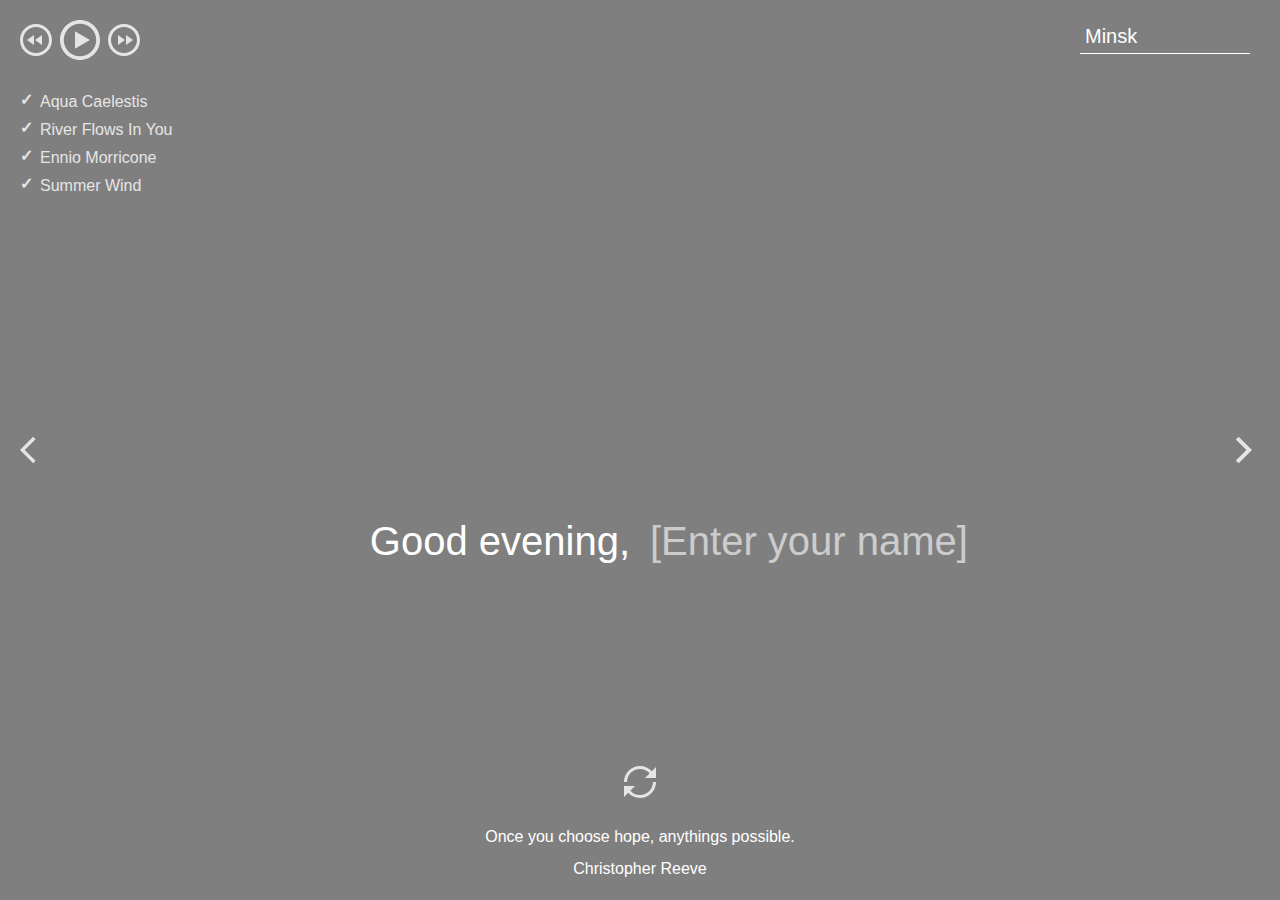
==== momentum/index.html @ bea24f23 "feat: add files" ====
<!DOCTYPE html>
<html lang="en">
<head>
  <meta charset="UTF-8" />
  <meta name="viewport" content="width=device-width, initial-scale=1.0" />
  <link href="assets/favicon.ico" rel="shortcut icon" />
  <link rel="stylesheet" href="css/owfont-regular.css" />
  <link rel="stylesheet" href="css/style.css" />
  <title>momentum</title>
</head>
<body class="body">
  <header class="header">
    <div class="player">
      <audio src="./js/playList.js" ></audio>
      <div class="player-controls">
        <button class="play-prev player-icon"></button>
        <button class="play player-icon"></button>
        <button class="play-next player-icon"></button>
      </div>
      <ul class="play-list"></ul>
    </div>
    <div class="weather">
      <input type="text" class="city" placeholder = "Enter city" value="Minsk" />
      <i class="weather-icon owf"></i>
      <div class="weather-error"></div>
      <div class="description-container">
        <span class="temperature"></span>
        <span class="weather-description"></span>
      </div>
      <div class="wind"></div>
      <div class="humidity"></div>
    </div>
  </header>
  <main class="main">
    <div class="slider-icons">
      <button class="slide-prev slider-icon"></button>
      <button class="slide-next slider-icon"></button>
    </div>
    <time class="time" id="clock"></time>
    <date class="date" id="currentdate"></date>
    <div class="greeting-container">
      <span class="greeting"></span>
      <input type="text" class="name" placeholder="&lbrack;Enter your name&rbrack;"/>
    </div>
  </main>
  <footer class="footer">
    <button class="change-quote"></button>
    <div>
      <div class="quote"></div>
      <div class="author"></div>
    </div>
  </footer>
  <script type="module" src="js/script.js"></script>
</body>
</html>
---- momentum/css/owfont-regular.css ----
/*!
 *  owfont-regular 1.0.0 by Deniz Fuchidzhiev - http://websygen.com
 *  License - font: SIL OFL 1.1, css: MIT License
 */
/* FONT PATH
 * -------------------------- */
@font-face {
  font-family: 'owfont';
  src: url('../assets/fonts/owfont-regular.eot?v=1.0.0');
  src: url('../assets/fonts/owfont-regular.eot?#iefix&v=1.0.0') format('embedded-opentype'),
	   url('../assets/fonts/owfont-regular.woff') format('woff'),
	   url('../assets/fonts/owfont-regular.ttf') format('truetype'),
	   url('../assets/fonts/owfont-regular.svg#owf-regular') format('svg');
  font-weight: normal;
  font-style: normal;
}
.owf {
  display: inline-block;
  font: normal normal normal 14px/1 owfont;
  font-size: inherit;
  text-rendering: auto;
  -webkit-font-smoothing: antialiased;
  -moz-osx-font-smoothing: grayscale;
  transform: translate(0, 0);
}
/* makes the font 33% larger relative to the icon container */
.owf-lg {
  font-size: 1.33333333em;
  line-height: 0.75em;
  vertical-align: -15%;
}
.owf-2x {
  font-size: 2em;
}
.owf-3x {
  font-size: 3em;
}
.owf-4x {
  font-size: 4em;
}
.owf-5x {
  font-size: 5em;
}
.owf-fw {
  width: 1.28571429em;
  text-align: center;
}
.owf-ul {
  padding-left: 0;
  margin-left: 2.14285714em;
  list-style-type: none;
}
.owf-ul > li {
  position: relative;
}
.owf-li {
  position: absolute;
  left: -2.14285714em;
  width: 2.14285714em;
  top: 0.14285714em;
  text-align: center;
}
.owf-li.owf-lg {
  left: -1.85714286em;
}
.owf-border {
  padding: .2em .25em .15em;
  border: solid 0.08em #eeeeee;
  border-radius: .1em;
}
.owf-pull-right {
  float: right;
}
.owf-pull-left {
  float: left;
}
.owf.owf-pull-left {
  margin-right: .3em;
}
.owf.owf-pull-right {
  margin-left: .3em;
}

/* owfont uses the Unicode Private Use Area (PUA) to ensure screen
   readers do not read off random characters that represent icons */
   
/*   Weather Condition Codes    */
   
/*   Thunderstorm - - - - - - - - - - - - - - - - - - - - - - - - - - - - - - - - - - - -    */
   
/* thunderstorm with light rain */
.owf-200:before,
.owf-200-d:before,
.owf-200-n:before {
  content: "\EB28";
}
/* thunderstorm with rain */
.owf-201:before,
.owf-201-d:before,
.owf-201-n:before {
  content: "\EB29";
}
/* thunderstorm with heavy rain */
.owf-202:before,
.owf-202-d:before,
.owf-202-n:before {
  content: "\EB2A";
}
/*  light thunderstorm  */
.owf-210:before,
.owf-210-d:before,
.owf-210-n:before {
  content: "\EB32";
}
/*  thunderstorm  */
.owf-211:before,
.owf-211-d:before,
.owf-211-n:before {
  content: "\EB33";
}
/*   heavy thunderstorm   */
.owf-212:before,
.owf-212-d:before,
.owf-212-n:before {
  content: "\EB34";
}
/*   ragged thunderstorm   */
.owf-221:before,
.owf-221-d:before,
.owf-221-n:before {
  content: "\EB3D";
}
/*  thunderstorm with light drizzle    */
.owf-230:before,
.owf-230-d:before,
.owf-230-n:before {
  content: "\EB46";
}
/*  thunderstorm with drizzle     */
.owf-231:before,
.owf-231-d:before,
.owf-231-n:before {
  content: "\EB47";
}
/* thunderstorm with heavy drizzle     */
.owf-232:before,
.owf-232-d:before,
.owf-232-n:before {
  content: "\EB48";
}

/*   Drizzle - - - - - - - - - - - - - - - - - - - - - - - - - - - - - - - - - - - -    */

/*  light intensity drizzle */
.owf-300:before,
.owf-300-d:before,
.owf-300-n:before {
  content: "\EB8C";
}
/*  drizzle */
.owf-301:before,
.owf-301-d:before,
.owf-301-n:before {
  content: "\EB8D";
}
/*  heavy intensity drizzle  */
.owf-302:before,
.owf-302-d:before,
.owf-302-n:before {
  content: "\EB8E";
}
/*   light intensity drizzle rain  */
.owf-310:before,
.owf-310-d:before,
.owf-310-n:before {
  content: "\EB96";
}
/*  drizzle rain  */
.owf-311:before,
.owf-311-d:before,
.owf-311-n:before {
  content: "\EB97";
}
/* heavy intensity drizzle rain */
.owf-312:before,
.owf-312-d:before,
.owf-312-n:before {
  content: "\EB98";
}
/* shower rain and drizzle  */
.owf-313:before,
.owf-313-d:before,
.owf-313-n:before {
  content: "\EB99";
}
/* heavy shower rain and drizzle*/
.owf-314:before,
.owf-314-d:before,
.owf-314-n:before {
  content: "\EB9A";
}
/* shower drizzle */
.owf-321:before,
.owf-321-d:before,
.owf-321-n:before {
  content: "\EBA1";
}

/*   Rain - - - - - - - - - - - - - - - - - - - - - - - - - - - - - - - - - - - -    */

/* light rain  */
.owf-500:before,
.owf-500-d:before,
.owf-500-n:before {
  content: "\EC54";
}
/* moderate rain  */
.owf-501:before,
.owf-501-d:before,
.owf-501-n:before {
  content: "\EC55";
}
/* heavy intensity rain  */
.owf-502:before,
.owf-502-d:before,
.owf-502-n:before {
  content: "\EC56";
}
/* very heavy rain   */
.owf-503:before,
.owf-503-d:before,
.owf-503-n:before {
  content: "\EC57";
}
/* extreme rain    */
.owf-504:before,
.owf-504-d:before,
.owf-504-n:before {
  content: "\EC58";
}
/* freezing rain    */
.owf-511:before,
.owf-511-d:before,
.owf-511-n:before {
  content: "\EC5F";
}
/*  light intensity shower rain    */
.owf-520:before,
.owf-520-d:before,
.owf-520-n:before {
  content: "\EC68";
}
/* shower rain  */
.owf-521:before,
.owf-521-d:before,
.owf-521-n:before {
  content: "\EC69";
}
/*  heavy intensity shower rain  */
.owf-522:before,
.owf-522-d:before,
.owf-522-n:before {
  content: "\EC6A";
}
/* ragged shower rain  */
.owf-531:before,
.owf-531-d:before,
.owf-531-n:before {
  content: "\EC73";
}

/*   Snow - - - - - - - - - - - - - - - - - - - - - - - - - - - - - - - - - - - -    */

/* light snow  */
.owf-600:before,
.owf-600-d:before,
.owf-600-n:before {
  content: "\ECB8";
}
/*  snow  */
.owf-601:before,
.owf-601-d:before,
.owf-601-n:before {
  content: "\ECB9";
}
/*   heavy snow   */
.owf-602:before,
.owf-602-d:before,
.owf-602-n:before {
  content: "\ECBA";
}
/*  sleet  */
.owf-611:before,
.owf-611-d:before,
.owf-611-n:before {
  content: "\ECC3";
}
/*   shower sleet */
.owf-612:before,
.owf-612-d:before,
.owf-612-n:before {
  content: "\ECC4";
}
/* light rain and snow */
.owf-615:before,
.owf-615-d:before,
.owf-615-n:before {
  content: "\ECC7";
}
/* rain and snow  */
.owf-616:before,
.owf-616-d:before,
.owf-616-n:before {
  content: "\ECC8";
}
/* light shower snow  */
.owf-620:before,
.owf-620-d:before,
.owf-620-n:before {
  content: "\ECCC";
}
/* shower snow  */
.owf-621:before,
.owf-621-d:before,
.owf-621-n:before {
  content: "\ECCD";
}
/* heavy shower snow  */
.owf-622:before,
.owf-622-d:before,
.owf-622-n:before {
  content: "\ECCE";
}

/*   Atmosphere - - - - - - - - - - - - - - - - - - - - - - - - - - - - - - - - - - - -    */

/* mist */
.owf-701:before,
.owf-701-d:before,
.owf-701-n:before {
  content: "\ED1D";
}
/* smoke */
.owf-711:before,
.owf-711-d:before,
.owf-711-n:before {
  content: "\ED27";
}
/* haze */
.owf-721:before,
.owf-721-d:before,
.owf-721-n:before {
  content: "\ED31";
}
/* Sand/Dust Whirls */
.owf-731:before,
.owf-731-d:before,
.owf-731-n:before {
  content: "\ED3B";
}
/* Fog */
.owf-741:before,
.owf-741-d:before,
.owf-741-n:before {
  content: "\ED45";
}
/* sand */
.owf-751:before,
.owf-751-d:before,
.owf-751-n:before {
  content: "\ED4F";
}
/* dust */
.owf-761:before,
.owf-761-d:before,
.owf-761-n:before {
  content: "\ED59";
}
/*  VOLCANIC ASH  */
.owf-762:before,
.owf-762-d:before,
.owf-762-n:before {
  content: "\ED5A";
}
/* SQUALLS */
.owf-771:before,
.owf-771-d:before,
.owf-771-n:before {
  content: "\ED63";
}
/* TORNADO */
.owf-781:before,
.owf-781-d:before,
.owf-781-n:before {
  content: "\ED6D";
}

/*   Clouds - - - - - - - - - - - - - - - - - - - - - - - - - - - - - - - - - - - -    */

/*  sky is clear  */  /*  Calm  */
.owf-800:before,
.owf-800-d:before,
.owf-951:before,
.owf-951-d:before {
  content: "\ED80";
}
.owf-800-n:before,
.owf-951-n:before {
  content: "\F168";
}
/*  few clouds   */
.owf-801:before,
.owf-801-d:before {
  content: "\ED81";
}
.owf-801-n:before {
  content: "\F169";
}
/* scattered clouds */
.owf-802:before,
.owf-802-d:before {
  content: "\ED82";
}
.owf-802-n:before {
  content: "\F16A";
}
/* broken clouds  */
.owf-803:before,
.owf-803-d:before,
.owf-803-n:before {
  content: "\ED83";
}
/* overcast clouds  */
.owf-804:before,
.owf-804-d:before,
.owf-804-n:before {
  content: "\ED84";
}

/*   Extreme - - - - - - - - - - - - - - - - - - - - - - - - - - - - - - - - - - - -    */

/* tornado  */
.owf-900:before,
.owf-900-d:before,
.owf-900-n:before {
  content: "\EDE4";
}
/*  tropical storm  */
.owf-901:before,
.owf-901-d:before,
.owf-901-n:before {
  content: "\EDE5";
}
/* hurricane */
.owf-902:before,
.owf-902-d:before,
.owf-902-n:before {
  content: "\EDE6";
}
/* cold */
.owf-903:before,
.owf-903-d:before,
.owf-903-n:before {
  content: "\EDE7";
}
/* hot */
.owf-904:before,
.owf-904-d:before,
.owf-904-n:before {
  content: "\EDE8";
}
/* windy */
.owf-905:before,
.owf-905-d:before,
.owf-905-n:before {
  content: "\EDE9";
}
/* hail */
.owf-906:before,
.owf-906-d:before,
.owf-906-n:before {
  content: "\EDEA";
}

/*   Additional - - - - - - - - - - - - - - - - - - - - - - - - - - - - - - - - - - - -    */

/* Setting */
.owf-950:before,
.owf-950-d:before,
.owf-950-n:before {
  content: "\EE16";
}
/*  Light breeze  */
.owf-952:before,
.owf-952-d:before,
.owf-952-n:before {
  content: "\EE18";
}
/*  Gentle Breeze  */
.owf-953:before,
.owf-953-d:before,
.owf-953-n:before {
  content: "\EE19";
}
/*  Moderate breeze  */
.owf-954:before,
.owf-954-d:before,
.owf-954-n:before {
  content: "\EE1A";
}
/* Fresh Breeze  */
.owf-955:before,
.owf-955-d:before,
.owf-955-n:before {
  content: "\EE1B";
}
/* Strong  Breeze  */
.owf-956:before,
.owf-956-d:before,
.owf-956-n:before {
  content: "\EE1C";
}
/* High wind, near gale  */
.owf-957:before,
.owf-957-d:before,
.owf-957-n:before {
  content: "\EE1D";
}
/* Gale */
.owf-958:before,
.owf-958-d:before,
.owf-958-n:before {
  content: "\EE1E";
}
/*  Severe Gale  */
.owf-959:before,
.owf-959-d:before,
.owf-959-n:before {
  content: "\EE1F";
}
/* Storm */
.owf-960:before,
.owf-960-d:before,
.owf-960-n:before {
  content: "\EE20";
}
/*  Violent Storm  */
.owf-961:before,
.owf-961-d:before,
.owf-961-n:before {
  content: "\EE21";
}
/* Hurricane */
.owf-962:before,
.owf-962-d:before,
.owf-962-n:before {
  content: "\EE22";
}
---- momentum/css/style.css ----
@font-face {
  font-family: 'Arial-MT';
  src: url("../assets/fonts/Arial-MT.woff"); /* Путь к файлу со шрифтом */
 }

* {
  box-sizing: border-box;
  margin: 0;
  padding: 0;
}

body {
  min-width: 480px;
  min-height: 100vh;
  font-family: 'Arial', sans-serif;
  font-size: 16px;
  color: #fff;
  text-align: center;
  background: url("../assets/img/bg.jpg") center/cover, rgba(0, 0, 0, 0.5);
  background-blend-mode: multiply;
  transition: background-image 1s ease-in-out;
}

.header {
  display: flex;
  justify-content: space-between;
  align-items: flex-start;
  width: 100%;
  height: 30vh;
  min-height: 220px;  
  padding: 20px;
}

.player-controls {
  display: flex;
  align-items: center;
  justify-content: space-between;
  width: 120px;
  margin-bottom: 28px;
}

.play-list {
  text-align: left;
}

.play-item {
  position: relative;
  padding: 5px;
  padding-left: 20px;
  list-style: none;
  opacity: .8;
  cursor: pointer;
  transition: .3s;
}

.play-item:hover {
  opacity: 1;
}

.play-item::before {
  content: "\2713";  
  position: absolute;
  left: 0;
  top: 2px;
  font-weight: 900;
}

.item-active::before {
  color: #C5B358;
}

.player-icon,
.slider-icon,
.change-quote {
  width: 32px;
  height: 32px;
  background-size: 32px 32px;
  background-position: center center;
  background-repeat: no-repeat;
  background-color: transparent;
  border: 0;
  outline: 0;
  opacity: .8;
  cursor: pointer;
  transition: .3s;  
}

.player-icon:hover,
.slider-icon:hover,
.change-quote:hover {
  opacity: 1;
}

.player-icon:active,
.slider-icon:active,
.change-quote:active {
  border: 0;
  outline: 0;  
  transform: scale(1.1);
}

.play {
  width: 40px;
  height: 40px;
  background-size: 40px 40px;
  background-image: url("../assets/svg/play.svg");
}

.pause {
  background-image: url("../assets/svg/pause.svg");
}

.play-prev {
  background-image: url("../assets/svg/play-prev.svg");
}

.play-next {
  background-image: url("../assets/svg/play-next.svg");
}

.weather {
  display: flex;
  flex-direction: column;
  justify-content: space-between;
  align-items: flex-start;
  row-gap: 5px;
  width: 180px;
  min-height: 180px;  
  text-align: left;
}

.weather-error {
  margin-top: -10px;
}

.description-container {
  display: flex;
  flex-wrap: wrap;
  justify-content: flex-start;
  align-items: center;
  column-gap: 12px;
}

.weather-icon {
  font-size: 44px;
}

.city {
  width: 170px;
  height: 34px;
  padding: 5px;
  font-size: 20px;
  line-height: 24px;
  color: #fff;  
  border: 0;
  outline: 0;
  border-bottom: 1px solid #fff;
  background-color: transparent;
}

.city::placeholder {  
  font-size: 20px;
  color: #fff;
  opacity: .6;
}

.main {
  position: relative;
  display: flex;
  flex-direction: column;
  justify-content: center;
  align-items: center;
  width: 100%;
  height: 40vh;
  min-height: 260px;  
  padding: 20px;
}

.slider-icon {
  position: absolute;
  top: 50%;
  margin-top: -16px;
  cursor: pointer;
}

.slide-prev {
  left: 20px;
  background-image: url("../assets/svg/slider-prev.svg");
}

.slide-next {
  right: 20px;
  background-image: url("../assets/svg/slider-next.svg");
}

.time {
  min-height: 124px;
  margin-bottom: 10px;
  font-family: 'Arial-MT';
  font-size: 100px;
  letter-spacing: -4px;  
}

.date {
  min-height: 28px;
  font-size: 24px;
  margin-bottom: 20px;
}

.greeting-container {
  display: flex;
  flex-wrap: wrap;
  justify-content: stretch;
  align-items: center;
  min-height: 48px;
  width: 100vw;
  font-size: 40px;
}

.greeting {
  flex: 1;  
  padding: 10px;
  text-align: right;
}

.name {
  flex: 1;
  max-width: 50%;
  padding: 10px;
  font-size: 40px;
  text-align: left;
  color: #fff;
  background-color: transparent;
  border: 0;
  outline: 0;
}

.name::placeholder {
  color: #fff;
  opacity: .6;
}

.footer {
  display: flex;
  flex-direction: column;
  justify-content: flex-end;
  align-items: center;
  width: 100%;
  height: 30vh;
  min-height: 160px;  
  padding: 20px;
}

.change-quote {
  margin-bottom: 30px;
  background-image: url("../assets/svg/reload.svg");  
}

.quote {
  min-height: 32px;  
}

.author {
  min-height: 20px;
}

@media (max-width: 768px) {
  .time {
    min-height: 80px;
    font-size: 72px;    
  }

  .greeting-container {
    min-height: 40px;
    font-size: 32px;
  }

  .greeting {
    padding: 5px;
  }

  .name {
    font-size: 32px;
    padding: 5px;
  }
}
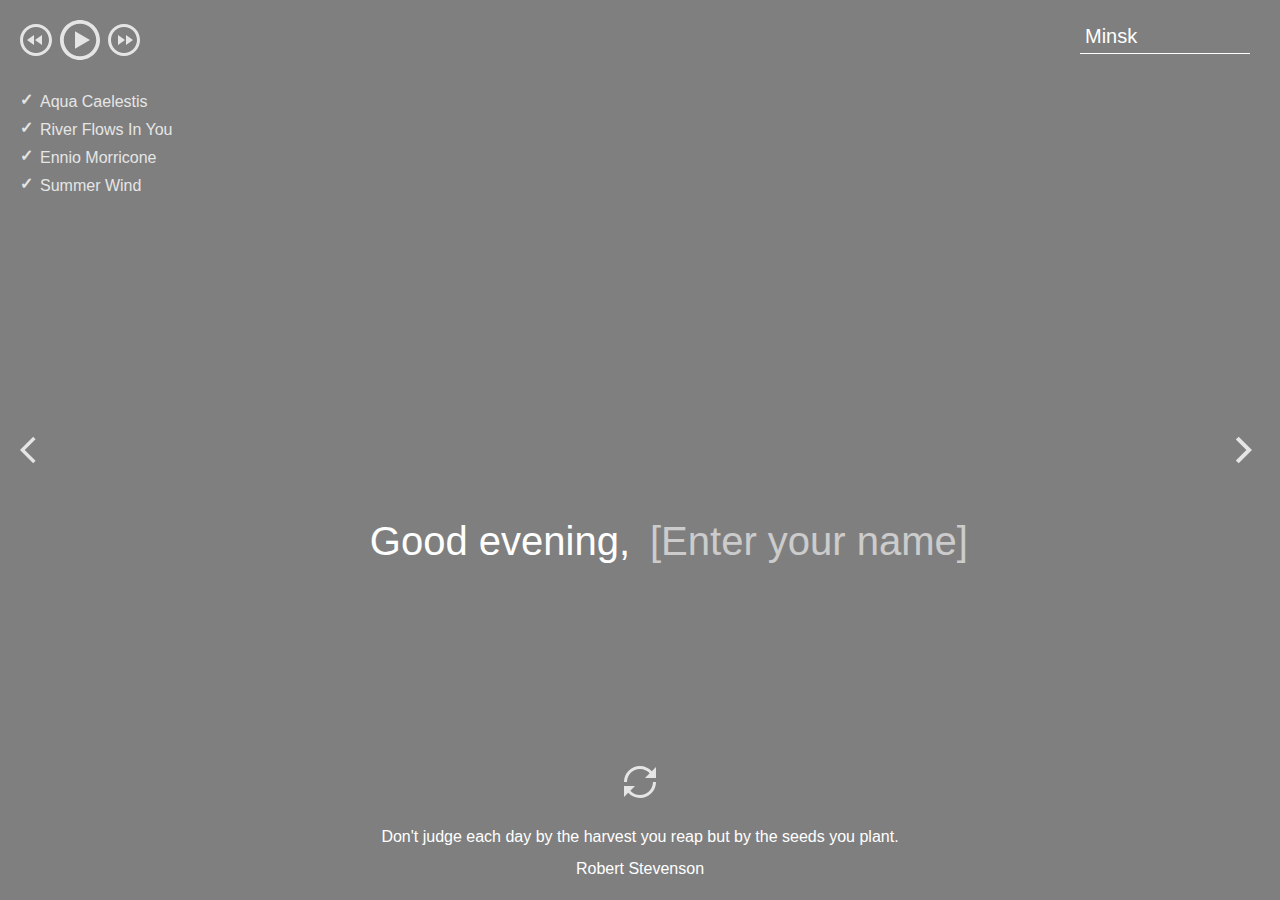
==== commit a7109f2f: "feat:  add improvements" ====
--- a/momentum/index.html
+++ b/momentum/index.html
@@ -44,6 +44,7 @@
     </div>
   </main>
   <footer class="footer">
+    <div class="settings-icon"></div>
     <button class="change-quote"></button>
     <div>
       <div class="quote"></div>
--- a/momentum/css/style.css
+++ b/momentum/css/style.css
@@ -18,7 +18,7 @@
   text-align: center;
   background: url("../assets/img/bg.jpg") center/cover, rgba(0, 0, 0, 0.5);
   background-blend-mode: multiply;
-  transition: background-image 1s ease-in-out;
+  transition: background-image 1.5s ease-in-out;
 }
 
 .header {
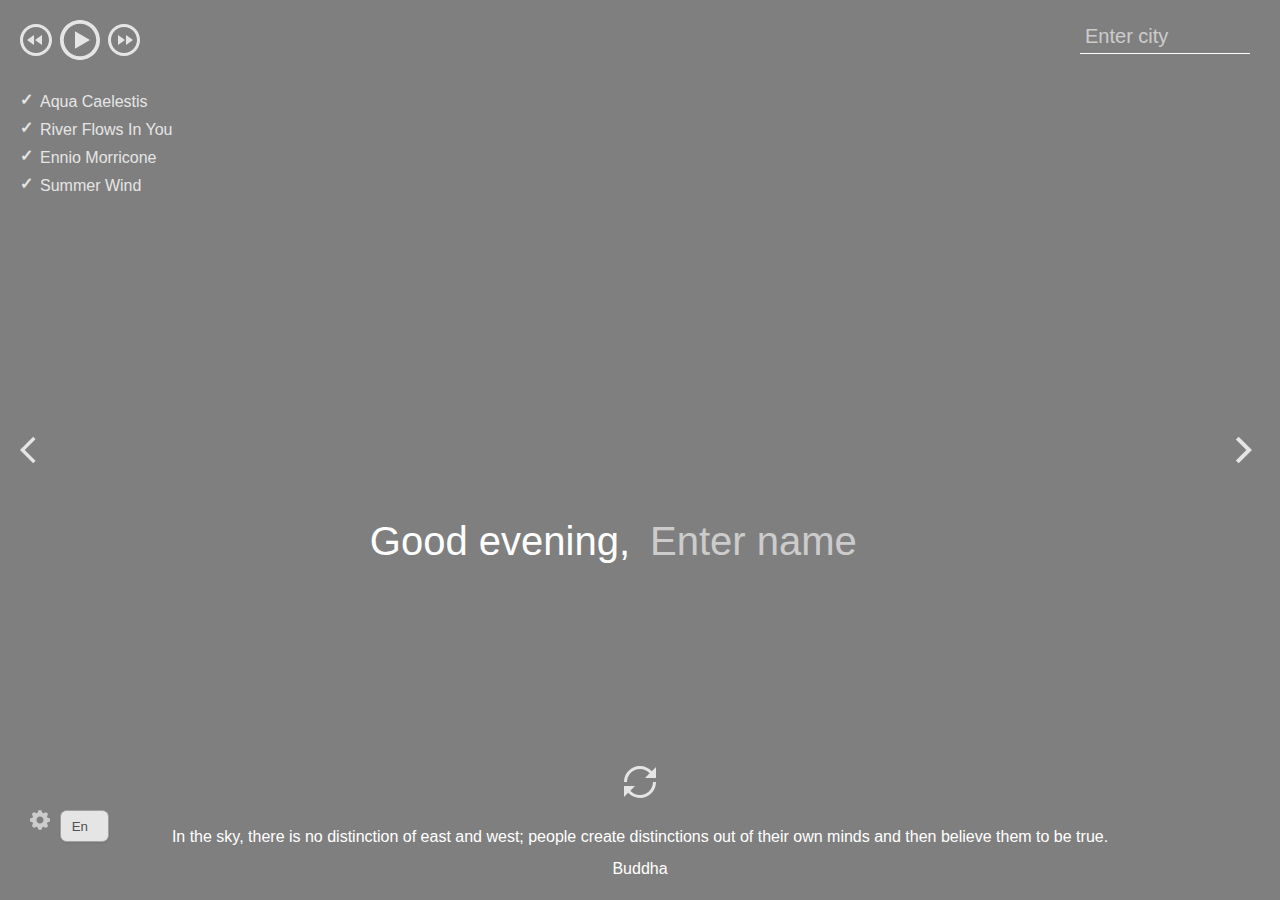
==== commit ea473f9c: "feat: add translation" ====
--- a/momentum/index.html
+++ b/momentum/index.html
@@ -19,8 +19,17 @@
       </div>
       <ul class="play-list"></ul>
     </div>
+    <div class="settings"> 
+        <div class="set-icon"></div>     
+        <div class="lng-select">
+            <select class="change-lang">
+                <option value="en" selected>En</option>
+                <option value="ru">Ru</option>
+            </select>
+        </div>    
+    </div>
     <div class="weather">
-      <input type="text" class="city" placeholder = "Enter city" value="Minsk" />
+      <input type="text" class="city" placeholder = "Enter city" value="" />
       <i class="weather-icon owf"></i>
       <div class="weather-error"></div>
       <div class="description-container">
@@ -41,7 +50,9 @@
     <div class="greeting-container">
       <span class="greeting"></span>
       <input type="text" class="name" placeholder="&lbrack;Enter your name&rbrack;"/>
+      
     </div>
+    
   </main>
   <footer class="footer">
     <div class="settings-icon"></div>
@@ -52,5 +63,6 @@
     </div>
   </footer>
   <script type="module" src="js/script.js"></script>
+  <script src="js/lang.js"></script>
 </body>
 </html>--- a/momentum/css/style.css
+++ b/momentum/css/style.css
@@ -118,6 +118,51 @@
   background-image: url("../assets/svg/play-next.svg");
 }
 
+
+.settings {
+  position: absolute;
+  top: 90%;
+  display: flex;
+}
+
+.set-icon {
+  margin: 0 10px;
+  width: 20px;
+  height: 20px;    
+  background-image: url(../assets/svg/settings.svg);
+  opacity: .6;
+  transition: .3s;  
+}
+
+.set-icon:hover {
+  transform: rotate(90deg);
+  opacity: 1;
+}
+
+.change-lang {
+  opacity: .8;
+  box-sizing: border-box; 
+  border: 1px solid #aaa;
+ box-shadow: 0 1px 0 1px rgba(0,0,0,.04); 
+border-radius: .5em;
+color: #444; 
+padding: .6em 1.4em .5em .8em; width: 100%; 
+appearance: none;
+ background-color: #fff; 
+}
+
+.change-lang:hover,
+.change-lang:focus,
+.change-lang:active {
+  opacity: 1;
+}
+
+
+
+
+
+
+
 .weather {
   display: flex;
   flex-direction: column;
@@ -240,6 +285,7 @@
   opacity: .6;
 }
 
+
 .footer {
   display: flex;
   flex-direction: column;
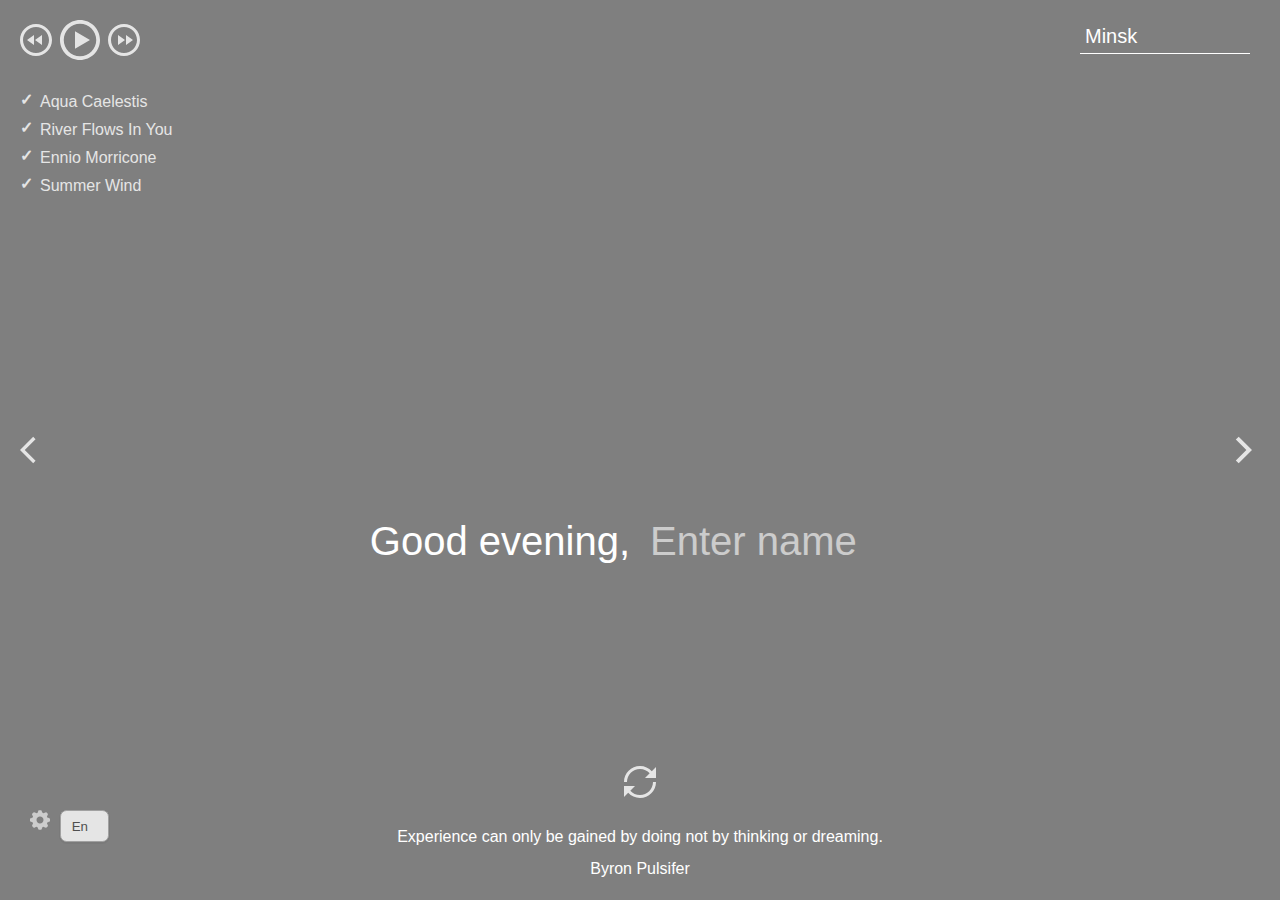
==== commit 9058ff50: "fix: return city" ====
--- a/momentum/index.html
+++ b/momentum/index.html
@@ -29,7 +29,7 @@
         </div>    
     </div>
     <div class="weather">
-      <input type="text" class="city" placeholder = "Enter city" value="" />
+      <input type="text" class="city" placeholder = "Enter city" value="Minsk" />
       <i class="weather-icon owf"></i>
       <div class="weather-error"></div>
       <div class="description-container">
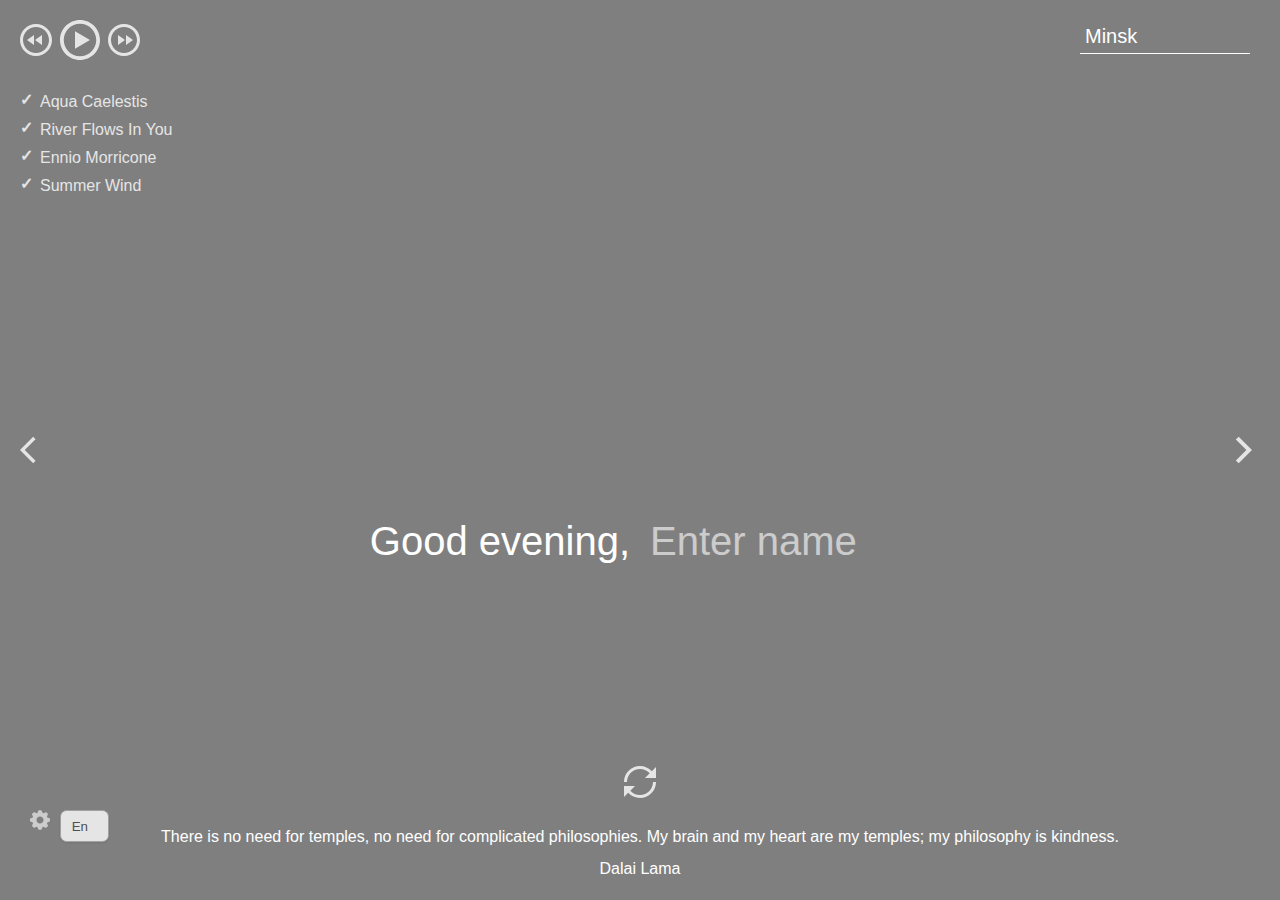
==== commit 12824580: "feat: add city and  greeting in ru" ====
--- a/momentum/index.html
+++ b/momentum/index.html
@@ -29,7 +29,7 @@
         </div>    
     </div>
     <div class="weather">
-      <input type="text" class="city" placeholder = "Enter city" value="Minsk" />
+      <input type="text" class="city" placeholder="Enter city" />
       <i class="weather-icon owf"></i>
       <div class="weather-error"></div>
       <div class="description-container">
